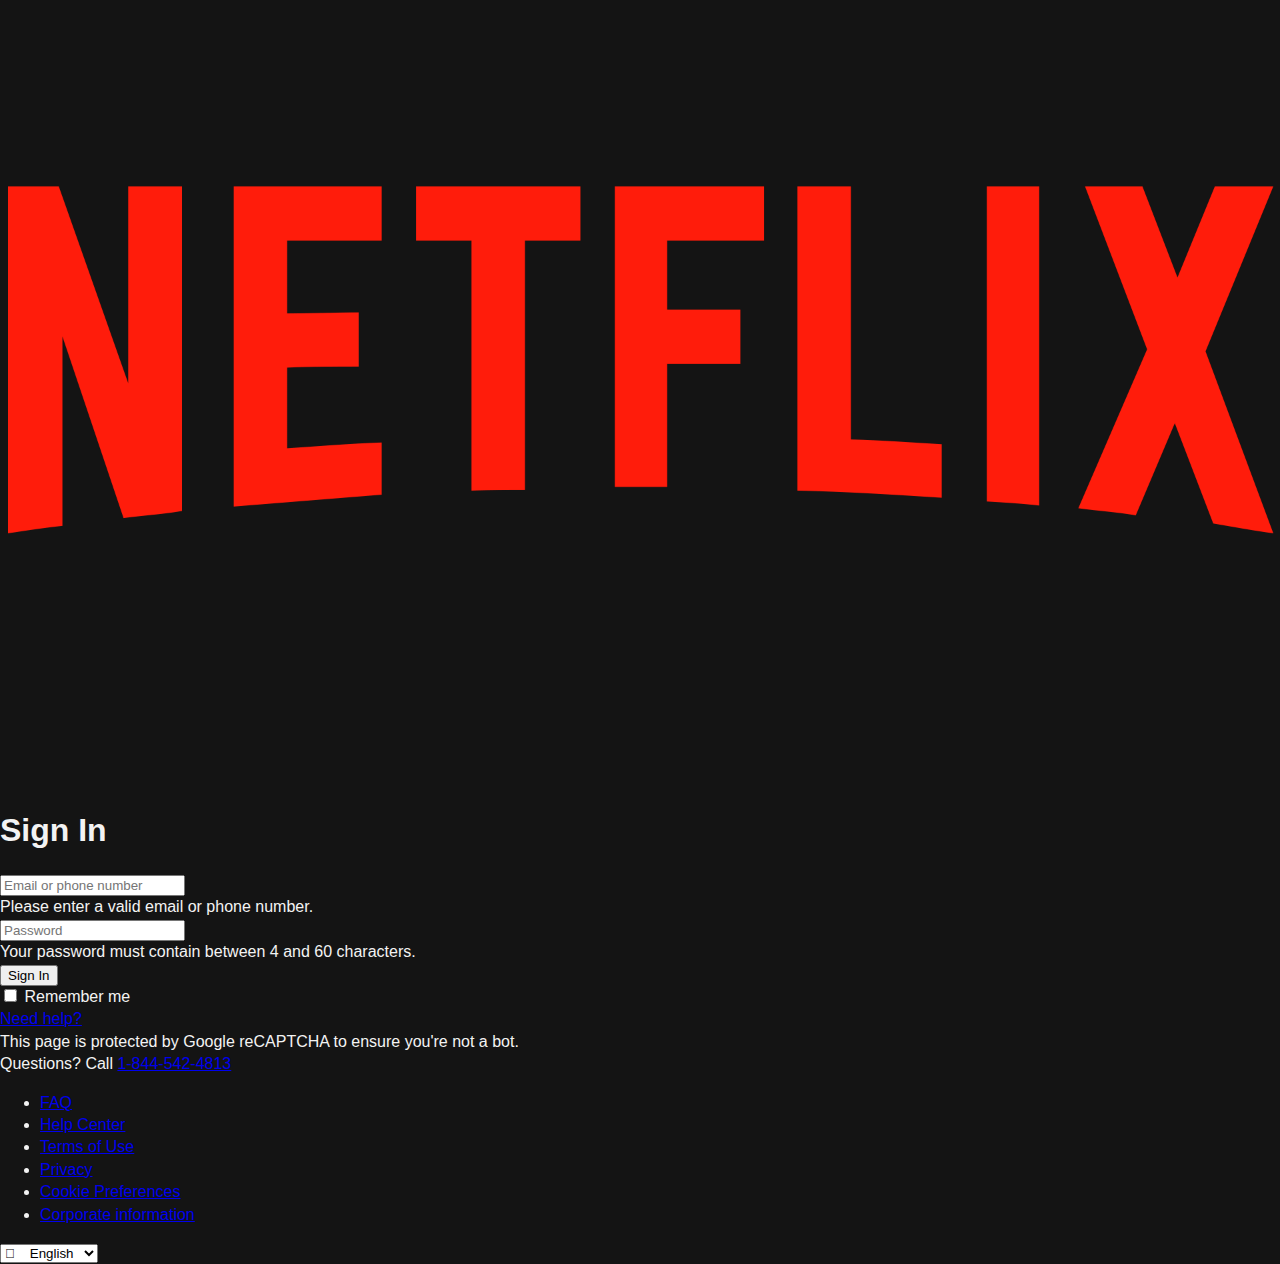
==== index.html @ 795d7b08 "login" ====
<!DOCTYPE html>
<html lang="en">
<head>
    <meta charset="UTF-8">
    <meta http-equiv="X-UA-Compatible" content="IE=edge">
    <meta name="viewport" content="width=device-width, initial-scale=1.0">
    <link rel="stylesheet" href="https://cdnjs.cloudflare.com/ajax/libs/font-awesome/5.15.3/css/all.min.css" integrity="sha512-iBBXm8fW90+nuLcSKlbmrPcLa0OT92xO1BIsZ+ywDWZCvqsWgccV3gFoRBv0z+8dLJgyAHIhR35VZc2oM/gI1w==" crossorigin="anonymous" />
    <link rel="stylesheet" href="style/stylelogin.css">
    <link rel="icon" href="img/logo.png">
    <title>Netflix</title>
    
</head>
<body>
    <div class="upper">
        <div class="logo">
            <a href="#">
                <img src="img/Netflix-Logo.png" class="img-logo"/>
            </a>
        </div>
        <div class="login-div">
            <form class="login">
                <h1>Sign In</h1>
                <div class="input-text">
                    <input type="text" id="inputEmail" name="email" placeholder="Email or phone number" onfocus="inputOnFocus(this)" onblur="inputOnBlur(this)"/>
                    <div class="warning-input" id="warningEmail">
                        Please enter a valid email or phone number.
                    </div>
                </div>
                
                <div class="input-text">
                    <input type="password" id="inputPassword" name="password" placeholder="Password" onfocus="inputOnFocus(this)" onblur="inputOnBlur(this)"/>
                    <div class="warning-input" id="warningPassword">
                        Your password must contain between 4 and 60 characters.
                    </div>
                </div>
                
                <div>
                    <button class="signin-button">Sign In</button>
                </div>
                <div class="remember-flex">
                    <div>
                        <input type="checkbox">
                        <label class="color_text">Remember me</label>
                    </div>
                    <div class="help">
                        <a class="color_text" href="#">Need help?</a>
                    </div>
                </div>
                <div class="protection color_link help">
                    This page is protected by Google reCAPTCHA to ensure you're not a bot. <a href="#"></a>
                </div>
            </form>
        </div>
    </div>
    <div class="bottom">
        <div class="bottom-width">
            Questions? Call <a href="tel:1-844-542-4813" class="tel-link">1-844-542-4813</a>
            <div>
                <ul class="bottom-flex">
                    <li class="list-bottom">
                        <a href="#" class="link-bottom">
                            FAQ
                        </a>
                    </li>
                    <li class="list-bottom">
                        <a href="#" class="link-bottom">
                            Help Center
                        </a>
                    </li>
                    <li class="list-bottom">
                        <a href="#" class="link-bottom">
                            Terms of Use
                        </a>
                    </li>
                    <li class="list-bottom">
                        <a href="#" class="link-bottom">
                            Privacy
                        </a>
                    </li>
                    <li class="list-bottom">
                        <a href="#" class="link-bottom">
                            Cookie Preferences
                        </a>
                    </li>
                    <li class="list-bottom">
                        <a href="#" class="link-bottom">
                            Corporate information
                        </a>
                    </li>
                </ul>
            </div>
            <div>
                <select class="fa select-language">
                    <option> &#xf0ac; &nbsp;&nbsp;&nbsp;English</option>
                    <option> &#xf0ac; &nbsp;&nbsp;&nbsp;Fran&ccedil;ais</option>
                </select>
            </div>
        </div>
    </div>
    <script src="js/script.js"></script>
</body>
</html>
---- style/stylelogin.css ----
/* CSS VARIABLES */
:root {
    --primary: #141414;
    --light: #F3F3F3;
    --dark: 	#686868;
  }
  
  html, body {
    width: 100vw;
    min-height: 100vh;
    margin: 0;
    padding: 0;
    background-color: var(--primary);
    color: var(--light);
    font-family: Arial, Helvetica, sans-serif;
    box-sizing: border-box;
    line-height: 1.4;
  }
  
  img {
    max-width: 100%;
  }
  
  h1 {
    padding-top: 60px;  
  }
  
  .wrapper {
    margin: 0;
    padding: 0;
  }
  
  /* HEADER */
  header {
    padding: 20px 20px 0 20px;
    position: fixed;
    top: 0;
    display: grid;  
    grid-gap:5px;
    grid-template-columns: 1fr 4fr 1fr;
    grid-template-areas: 
     "nt mn mn sb . . . "; 
    background-color: var(--primary);
    width: 100%;
    margin-bottom: 0px;  
  }
  
  .netflixLogo {
    grid-area: nt;
    object-fit: cover;
    width: 100px;
    max-height: 100%;
    
    padding-left: 30px;
    padding-top: 0px;  
  }
  
  .netflixLogo img {  
    height: 35px;     
  }
  
  #logo {
    color: #E50914;  
    margin: 0; 
    padding: 0; 
  }
  
  
  .main-nav {
    grid-area: mn;
    padding: 0 30px 0 20px;
  }
  
  .main-nav a {
    color: var(--light);
    text-decoration: none;
    margin: 5px;  
  }
  
  .main-nav a:hover {
    color: var(--dark);
  }
  
  .sub-nav {
    grid-area: sb;
    padding: 0 40px 0 40px;
  }
  
  .sub-nav a {
    color: var(--light);
    text-decoration: none;
    margin: 5px;
  }
  
  .sub-nav a:hover {
    color: var(--dark);
  }
  
  
  /* MAIN CONTIANER */
  .main-container {
    padding: 50px;
  }
  
  .box {
    display: grid;
    grid-gap: 20px;
    grid-template-columns: repeat(6, minmax(100px, 1fr));
  }
  
  .box a {
    transition: transform .3s;  
  }
  
  .box a:hover {
    transition: transform .3s;
    -ms-transform: scale(1.4);
    -webkit-transform: scale(1.4);  
    transform: scale(1.4);
  }
  
  .box img {
    border-radius: 2px;
  }
/* CSS *//* CSS */
.box {
    display: grid;
    grid-gap: 20px;
    grid-template-columns: repeat(6, minmax(100px, 1fr));
  }
  
  .item {
    position: relative;
  }
  
  .overlay {
    position: absolute;
    top: 0;
    left: 0;
    width: 100%;
    height: 100%;
    background-color: rgba(0, 0, 0, 0.8);
    color: #fff;
    display: flex;
    flex-direction: column;
    align-items: center;
    justify-content: center;
    text-align: center;
    opacity: 0;
    transition: opacity 0.3s ease;
  }
  
/* CSS */
.show {
    display: block;
  }
  
  
  
  .item:hover .overlay {
    opacity: 1;
  }
  
  

  /* */
  
  /* LINKS */
  .link {
    padding: 50px;
  }
  
  .sub-links ul {
    list-style: none;
    padding: 0;
    display: grid;
    grid-gap: 20px;
    grid-template-columns: repeat(4, 1fr);
  }
  
  .sub-links a {
    color: var(--dark);
    text-decoration: none;
  }
  
  .sub-links a:hover {
    color: var(--dark);
    text-decoration: underline;
  }
  
  .logos a{
    padding: 10px;
  }
  
  .logo {
    color: var(--dark);
  }
  
  
  /* FOOTER */
  footer {
    padding: 20px;
    text-align: center;
    color: var(--dark);
    margin: 10px;
  }
  
  /* MEDIA QUERIES */
  
  @media(max-width: 900px) {
  
    header {
      display: grid;
      grid-gap: 20px;
      grid-template-columns: repeat(2, 1fr);
      grid-template-areas: 
      "nt nt nt  .  .  . sb . . . "
      "mn mn mn mn mn mn  mn mn mn mn";
    }
  
    .box {
      display: grid;
      grid-gap: 20px;
      grid-template-columns: repeat(4, minmax(100px, 1fr));
    }
  
  }
  
  @media(max-width: 700px) {
  
    header {
      display: grid;
      grid-gap: 20px;
      grid-template-columns: repeat(2, 1fr);
      grid-template-areas: 
      "nt nt nt  .  .  . sb . . . "
      "mn mn mn mn mn mn  mn mn mn mn";
    }
  
    .box {
      display: grid;
      grid-gap: 20px;
      grid-template-columns: repeat(3, minmax(100px, 1fr));
    }
  
    .sub-links ul {
      display: grid;
      grid-gap: 20px;
      grid-template-columns: repeat(3, 1fr);
    }
     
  }
  
  @media(max-width: 500px) {
  
    .wrapper {
      font-size: 15px;
    }
  
    header {
      margin: 0;
      padding: 20px 0 0 0;
      position: static;
      display: grid;
      grid-gap: 20px;
      grid-template-columns: repeat(1, 1fr);
      grid-template-areas: 
      "nt"    
      "mn"
      "sb";
      text-align: center;
    }
  
    .netflixLogo {
      max-width: 100%;
      margin: auto;
      padding-right: 20px;
    }
  
    .main-nav {
      display: grid;
      grid-gap: 0px;
      grid-template-columns: repeat(1, 1fr);
      text-align: center;
    }
  
    h1 {
      text-align: center;
      font-size: 18px;
    }
  
   
  
    .box {
      display: grid;
      grid-gap: 20px;
      grid-template-columns: repeat(1, 1fr);
      text-align: center;    
    }
  
    .box a:hover {
      transition: transform .3s;
      -ms-transform: scale(1);
      -webkit-transform: scale(1);  
      transform: scale(1.2);
    }
  
    .logos {
      display: grid;
      grid-gap: 20px;
      grid-template-columns: repeat(2, 1fr);
      text-align: center;
    }
  
    .sub-links ul {
      display: grid;
      grid-gap: 20px;
      grid-template-columns: repeat(1, 1fr);
      text-align: center;
      font-size: 15px;
    }
  
    /* */
     
  }
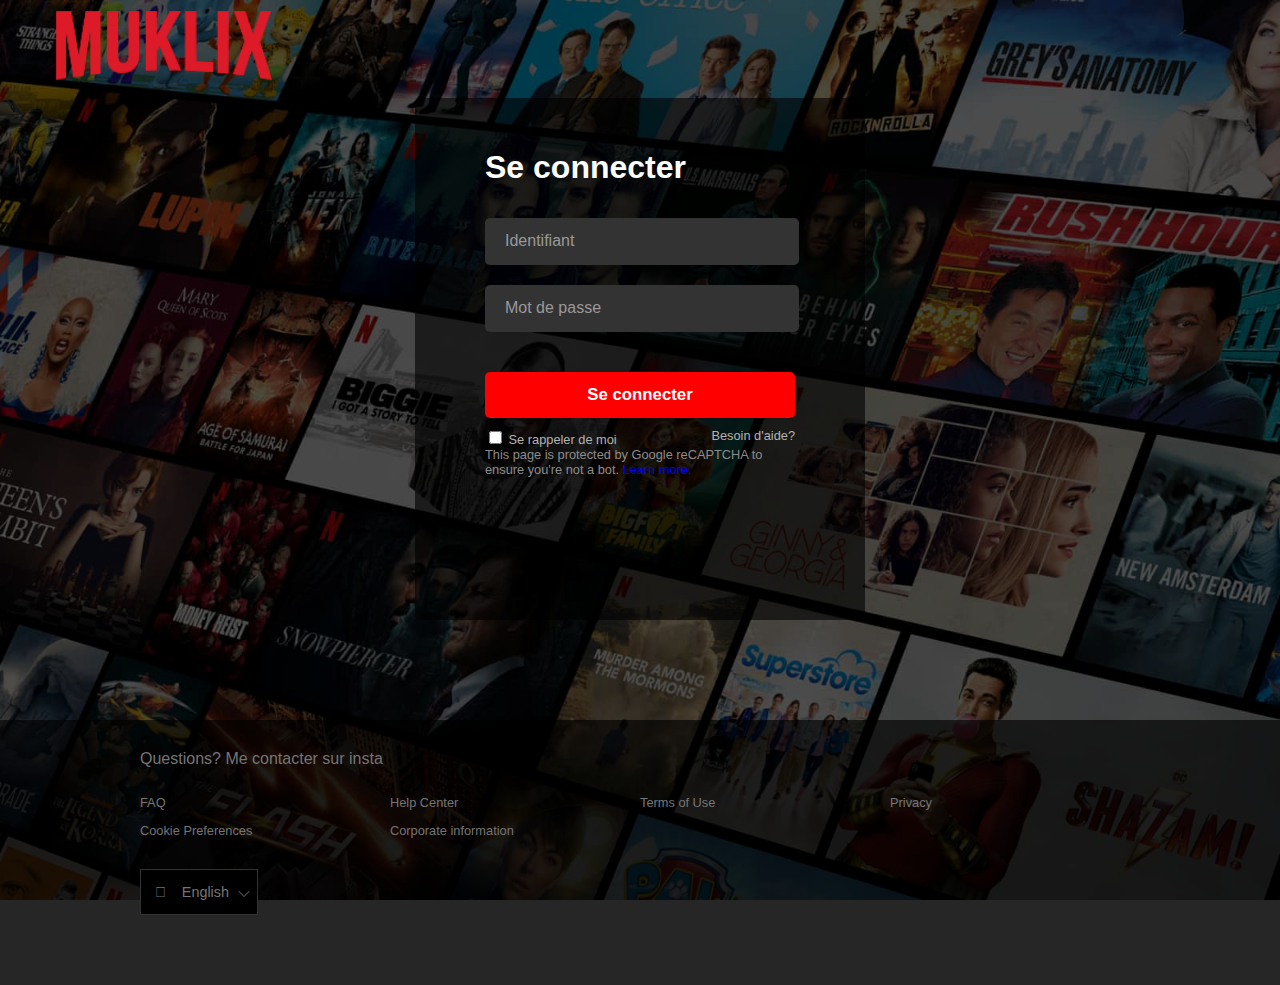
==== commit e6f65020: "FR" ====
--- a/index.html
+++ b/index.html
@@ -5,56 +5,56 @@
     <meta http-equiv="X-UA-Compatible" content="IE=edge">
     <meta name="viewport" content="width=device-width, initial-scale=1.0">
     <link rel="stylesheet" href="https://cdnjs.cloudflare.com/ajax/libs/font-awesome/5.15.3/css/all.min.css" integrity="sha512-iBBXm8fW90+nuLcSKlbmrPcLa0OT92xO1BIsZ+ywDWZCvqsWgccV3gFoRBv0z+8dLJgyAHIhR35VZc2oM/gI1w==" crossorigin="anonymous" />
-    <link rel="stylesheet" href="style/stylelogin.css">
-    <link rel="icon" href="img/logo.png">
-    <title>Netflix</title>
+    <link rel="stylesheet" href="style/style.css">
+    <link rel="icon" href="img/logomoi.png">
+    <title>Muklix</title>
     
 </head>
 <body>
     <div class="upper">
         <div class="logo">
             <a href="#">
-                <img src="img/Netflix-Logo.png" class="img-logo"/>
+                <img src="img/logomoi.png" class="img-logo"/>
             </a>
         </div>
         <div class="login-div">
             <form class="login">
-                <h1>Sign In</h1>
+                <h1>Se connecter</h1>
                 <div class="input-text">
-                    <input type="text" id="inputEmail" name="email" placeholder="Email or phone number" onfocus="inputOnFocus(this)" onblur="inputOnBlur(this)"/>
+                    <input type="text" id="inputEmail" name="email" placeholder="Identifiant" onfocus="inputOnFocus(this)" onblur="inputOnBlur(this)"/>
                     <div class="warning-input" id="warningEmail">
-                        Please enter a valid email or phone number.
+                        Identifiant incorrect
                     </div>
                 </div>
                 
                 <div class="input-text">
-                    <input type="password" id="inputPassword" name="password" placeholder="Password" onfocus="inputOnFocus(this)" onblur="inputOnBlur(this)"/>
+                    <input type="password" id="inputPassword" name="password" placeholder="Mot de passe" onfocus="inputOnFocus(this)" onblur="inputOnBlur(this)"/>
                     <div class="warning-input" id="warningPassword">
-                        Your password must contain between 4 and 60 characters.
+                        Mot de passe incorrect
                     </div>
                 </div>
                 
                 <div>
-                    <button class="signin-button">Sign In</button>
+                    <button class="signin-button">Se connecter</button>
                 </div>
                 <div class="remember-flex">
                     <div>
                         <input type="checkbox">
-                        <label class="color_text">Remember me</label>
+                        <label class="color_text">Se rappeler de moi</label>
                     </div>
                     <div class="help">
-                        <a class="color_text" href="#">Need help?</a>
+                        <a class="color_text" href="#">Besoin d'aide?</a>
                     </div>
                 </div>
                 <div class="protection color_link help">
-                    This page is protected by Google reCAPTCHA to ensure you're not a bot. <a href="#"></a>
+                    This page is protected by Google reCAPTCHA to ensure you're not a bot. <a href="#">Learn more.</a>
                 </div>
             </form>
         </div>
     </div>
     <div class="bottom">
         <div class="bottom-width">
-            Questions? Call <a href="tel:1-844-542-4813" class="tel-link">1-844-542-4813</a>
+            Questions? Me contacter sur <a href="tel:1-844-542-4813" class="tel-link">insta</a>
             <div>
                 <ul class="bottom-flex">
                     <li class="list-bottom">
--- a/style/style.css
+++ b/style/style.css
@@ -0,0 +1,256 @@
+body{
+    margin: 0;
+    padding: 0;
+    background: url("../img/background.jpg") no-repeat center center fixed; 
+    -webkit-background-size: cover;
+    -moz-background-size: cover;
+    -o-background-size: cover;
+    background-size: cover;
+    font-family: 'Helvetica Neue',Helvetica,Arial,sans-serif;
+}
+
+.img-logo{
+    height: 94px;
+    margin-left: 45px;
+}
+
+.upper{
+    background-color: rgba(0, 0, 0, 0.6);
+    padding-bottom: 100px;
+}
+
+.bottom{
+    background-color: rgba(0, 0, 0, 0.85);
+    color: #757575;
+    
+}
+
+.bottom-width{
+    max-width: 1000px;
+    margin: 0 auto;
+    padding: 30px;
+}
+
+.bottom-flex{
+    display: flex;
+    flex-wrap: wrap;
+    padding: 15px 0 0 0;
+    margin-block-start: 0;
+    margin-block-end: 0;
+}
+
+.bottom-flex li{
+    list-style: none;
+}
+
+.list-bottom{
+    width: 25%;
+    margin-top: 10px;
+}
+
+.link-bottom{
+    text-decoration: none;
+    color: #757575;
+    font-size: 0.8rem;
+}
+
+.link-bottom:hover{
+    text-decoration: underline;
+    
+}
+
+.login{
+    margin: 0 auto;
+    width: 310px;
+    background-color: rgba(0, 0, 0, 0.6);
+    border-radius: 5px;
+    padding: 30px 70px 143px 70px;
+}
+
+.login h1{
+    color: white;
+    padding-bottom: 10px;
+}
+
+.input-text{
+    margin-bottom: 20px;
+}
+
+.input-text input{
+    width: 100%;
+    height: 45px;
+    background-color: #333;
+    color: white;
+    border-radius:5px;
+    border: none;
+    outline: transparent;
+    text-indent: 18px;
+}
+
+.input-text input::-webkit-input-placeholder {
+    font-size: 1rem;
+    color: #999;
+}
+
+.input-text input::-moz-placeholder {
+    font-size: 1rem;
+    color: #999;
+    text-indent: 40px;
+}
+
+.signin-button{
+    margin-top: 20px;
+    width: 100%;
+    padding: 13px;
+    border-radius: 5px;
+    background-color: red;
+    color:white;
+    border:none;
+    font-weight: bold;
+    font-size: 1.05rem;
+    cursor: pointer;
+}
+
+.remember-flex{
+    display: flex;
+    justify-content: space-between;
+    margin-top: 10px;
+    font-size: 0.8rem;
+}
+
+.color_text{
+    color: #b3b3b3;
+}
+
+.color_link{
+    color: #737373;
+}
+
+.signup-link{
+    color: white;
+    text-decoration: none;
+}
+
+.warning-input{
+    display: none;
+    color:#e87c03;
+    margin-top: 0;
+    font-size: 0.8rem;
+    margin-top: 6px;
+}
+
+.signup-link:hover{
+    text-decoration: underline;
+}
+
+.face_icon{
+    color: #3b5998;
+    margin-right: 6px;
+    font-size: 20px;
+}
+
+.log_face{
+    text-decoration: none;
+    margin-left: 10px;
+    font-size: 0.8rem;
+}
+
+.login-face{
+    margin: 50px 0 15px 0;
+    vertical-align: middle;
+    color: #8c8c8c;
+}
+
+.new-members{
+    margin-bottom: 10px;
+    color: #8c8c8c;
+}
+
+.help a{
+    text-decoration: none;
+}
+.help a:hover{
+    text-decoration: underline;
+}
+
+.protection{
+    font-size: 0.8rem;
+    color: #8c8c8c;
+}
+
+.protection a{
+    text-decoration: none;
+}
+
+.protection a:hover{
+    text-decoration: underline;
+}
+
+.tel-link{
+    text-decoration: none;
+    color: #757575;
+}
+
+.tel-link:hover{
+    text-decoration: underline;
+}
+
+.select-language{
+    -webkit-appearance: none;
+    -moz-appearance: none;
+    background: url("[data-uri]");
+    background-size: 12px;
+    background-position-x: calc(100% - 7px);
+    background-position-y: calc(100% - 14px);
+    background-repeat: no-repeat;
+    background-color: #000;
+    color:#757575;
+    padding: 14px 20px 14px 14px;
+    margin: 30px 0 40px 0;
+    font-size: 0.9rem;
+    min-height: 40px;
+    border: 1px solid #333;
+}
+
+.select-language option{
+    padding-left: 10px; 
+}
+
+@media screen and (max-width: 740px){
+    body{
+        background: black;
+    }
+
+    .img-logo {
+        margin-left: 22px;
+    }
+
+    .login{
+        padding: 0 10px 0 10px;
+        width: 100%;
+    }
+
+    .login-div{
+        width: 90%;
+        margin: 0 auto;
+    }
+
+    .bottom {
+        border-top: 1px solid #737373;
+    }
+
+    .upper{
+        padding-bottom: 93px;
+    }
+
+    .list-bottom{
+        width: 33%;
+    }
+}
+
+@media screen and (max-width: 500px){
+    .list-bottom{
+        width: 50%;
+    }
+}
+
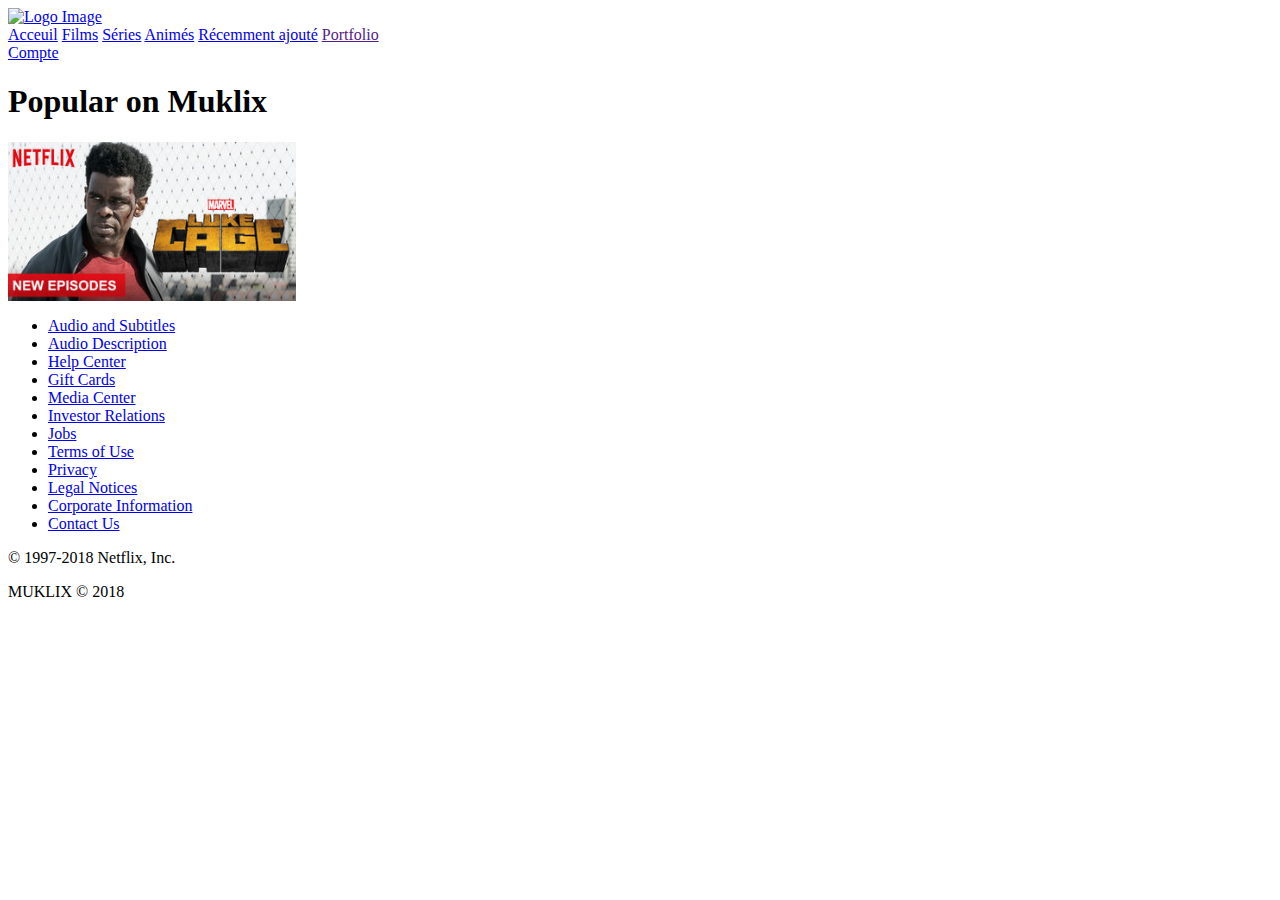
==== commit b564c98b: "link bdd" ====
--- a/index.html
+++ b/index.html
@@ -1,102 +1,116 @@
-<!DOCTYPE html>
-<html lang="en">
+<html>
+
 <head>
-    <meta charset="UTF-8">
+    <meta charset="utf-8" />
     <meta http-equiv="X-UA-Compatible" content="IE=edge">
-    <meta name="viewport" content="width=device-width, initial-scale=1.0">
-    <link rel="stylesheet" href="https://cdnjs.cloudflare.com/ajax/libs/font-awesome/5.15.3/css/all.min.css" integrity="sha512-iBBXm8fW90+nuLcSKlbmrPcLa0OT92xO1BIsZ+ywDWZCvqsWgccV3gFoRBv0z+8dLJgyAHIhR35VZc2oM/gI1w==" crossorigin="anonymous" />
-    <link rel="stylesheet" href="style/style.css">
-    <link rel="icon" href="img/logomoi.png">
-    <title>Muklix</title>
-    
+    <title>MUKLIX</title>
+    <meta name="viewport" content="width=device-width, initial-scale=1">
+    <link rel="stylesheet" href="style.css">
+    <script defer src="https://use.fontawesome.com/releases/v5.1.0/js/all.js"
+        integrity="sha384-3LK/3kTpDE/Pkp8gTNp2gR/2gOiwQ6QaO7Td0zV76UFJVhqLl4Vl3KL1We6q6wR9"
+        crossorigin="anonymous"></script>
+
 </head>
+
 <body>
-    <div class="upper">
-        <div class="logo">
-            <a href="#">
-                <img src="img/logomoi.png" class="img-logo"/>
-            </a>
-        </div>
-        <div class="login-div">
-            <form class="login">
-                <h1>Se connecter</h1>
-                <div class="input-text">
-                    <input type="text" id="inputEmail" name="email" placeholder="Identifiant" onfocus="inputOnFocus(this)" onblur="inputOnBlur(this)"/>
-                    <div class="warning-input" id="warningEmail">
-                        Identifiant incorrect
-                    </div>
+    <div class="wrapper">
+
+        <!-- HEADER -->
+        <header>
+            <div class="netflixLogo">
+                <a id="logo" href="#home"><img src="img/logomoi.PNG?raw=true" alt="Logo Image"></a>
+            </div>
+            <nav class="main-nav">
+                <a href="#home">Acceuil</a>
+                <a href="#tvShows">Films</a>
+                <a href="#movies">Séries</a>
+                <a href="#originals">Animés</a>
+                <a href="#">Récemment ajouté</a>
+                <a target="_blank" href="">Portfolio</a>
+            </nav>
+            <nav class="sub-nav">
+                <a href="#"><i class="fas fa-search sub-nav-logo"></i></a>
+                <a href="#"><i class="fas fa-bell sub-nav-logo"></i></a>
+                <a href="#">Compte</a>
+            </nav>
+        </header>
+        <!-- END OF HEADER -->
+
+        <!-- MAIN CONTAINER -->
+        <section class="main-container">
+            <div class="location" id="home">
+                <h1 id="home">Popular on Muklix</h1>
+                <!-- Exemple de modification de code HTML -->
+                <div class="box">
+                    <a href=""><img src="img/t1.PNG?raw=true" alt=""></a>
+                <!--  <a href=""><img src="img/p2.PNG?raw=true" alt=""></a>
+            <a href=""><img src="img/p3.PNG?raw=true" alt=""></a>
+            <a href=""><img src="img/p4.PNG?raw=true" alt=""></a>
+            <a href=""><img src="img/p5.PNG?raw=true" alt=""></a>
+            <a href=""><img src="img/p6.PNG?raw=true" alt=""></a>
+          <a href=""><img src="img/p7.PNG?raw=true" alt=""></a>
+            <a href=""><img src="img/p8.PNG?raw=true" alt=""></a>
+            <a href=""><img src="img/p9.PNG?raw=true" alt=""></a>
+            <a href=""><img src="img/p10.PNG?raw=true" alt=""></a>
+            <a href=""><img src="img/p11.PNG?raw=true" alt=""></a>
+            <a href=""><img src="img/p12.PNG?raw=true" alt=""></a>      -->
+            </div>
+
+
+
+
+
+            <!-- END OF MAIN CONTAINER -->
+
+            <!-- LINKS -->
+            <section class="link">
+                <div class="logos">
+                    <a href="#"><i class="fab fa-facebook-square fa-2x logo"></i></a>
+                    <a href="#"><i class="fab fa-instagram fa-2x logo"></i></a>
+                    <a href="#"><i class="fab fa-twitter fa-2x logo"></i></a>
+                    <a href="#"><i class="fab fa-youtube fa-2x logo"></i></a>
                 </div>
-                
-                <div class="input-text">
-                    <input type="password" id="inputPassword" name="password" placeholder="Mot de passe" onfocus="inputOnFocus(this)" onblur="inputOnBlur(this)"/>
-                    <div class="warning-input" id="warningPassword">
-                        Mot de passe incorrect
-                    </div>
+                <div class="sub-links">
+                    <ul>
+                        <li><a href="#">Audio and Subtitles</a></li>
+                        <li><a href="#">Audio Description</a></li>
+                        <li><a href="#">Help Center</a></li>
+                        <li><a href="#">Gift Cards</a></li>
+                        <li><a href="#">Media Center</a></li>
+                        <li><a href="#">Investor Relations</a></li>
+                        <li><a href="#">Jobs</a></li>
+                        <li><a href="#">Terms of Use</a></li>
+                        <li><a href="#">Privacy</a></li>
+                        <li><a href="#">Legal Notices</a></li>
+                        <li><a href="#">Corporate Information</a></li>
+                        <li><a href="#">Contact Us</a></li>
+                    </ul>
                 </div>
-                
-                <div>
-                    <button class="signin-button">Se connecter</button>
-                </div>
-                <div class="remember-flex">
-                    <div>
-                        <input type="checkbox">
-                        <label class="color_text">Se rappeler de moi</label>
-                    </div>
-                    <div class="help">
-                        <a class="color_text" href="#">Besoin d'aide?</a>
-                    </div>
-                </div>
-                <div class="protection color_link help">
-                    This page is protected by Google reCAPTCHA to ensure you're not a bot. <a href="#">Learn more.</a>
-                </div>
-            </form>
-        </div>
+            </section>
+            <!-- END OF LINKS -->
+
+            <!-- FOOTER -->
+            <footer>
+                <p>&copy 1997-2018 Netflix, Inc.</p>
+                <p>MUKLIX &copy 2018</p>
+            </footer>
     </div>
-    <div class="bottom">
-        <div class="bottom-width">
-            Questions? Me contacter sur <a href="tel:1-844-542-4813" class="tel-link">insta</a>
-            <div>
-                <ul class="bottom-flex">
-                    <li class="list-bottom">
-                        <a href="#" class="link-bottom">
-                            FAQ
-                        </a>
-                    </li>
-                    <li class="list-bottom">
-                        <a href="#" class="link-bottom">
-                            Help Center
-                        </a>
-                    </li>
-                    <li class="list-bottom">
-                        <a href="#" class="link-bottom">
-                            Terms of Use
-                        </a>
-                    </li>
-                    <li class="list-bottom">
-                        <a href="#" class="link-bottom">
-                            Privacy
-                        </a>
-                    </li>
-                    <li class="list-bottom">
-                        <a href="#" class="link-bottom">
-                            Cookie Preferences
-                        </a>
-                    </li>
-                    <li class="list-bottom">
-                        <a href="#" class="link-bottom">
-                            Corporate information
-                        </a>
-                    </li>
-                </ul>
-            </div>
-            <div>
-                <select class="fa select-language">
-                    <option> &#xf0ac; &nbsp;&nbsp;&nbsp;English</option>
-                    <option> &#xf0ac; &nbsp;&nbsp;&nbsp;Fran&ccedil;ais</option>
-                </select>
-            </div>
-        </div>
-    </div>
-    <script src="js/script.js"></script>
+    <script>
+        // JavaScript
+        const items = document.querySelectorAll('.box a');
+
+        items.forEach(item => {
+            item.addEventListener('click', () => {
+                const info = item.nextElementSibling;
+                info.classList.toggle('show');
+            });
+        });
+
+
+
+
+    </script>
+
 </body>
+
 </html>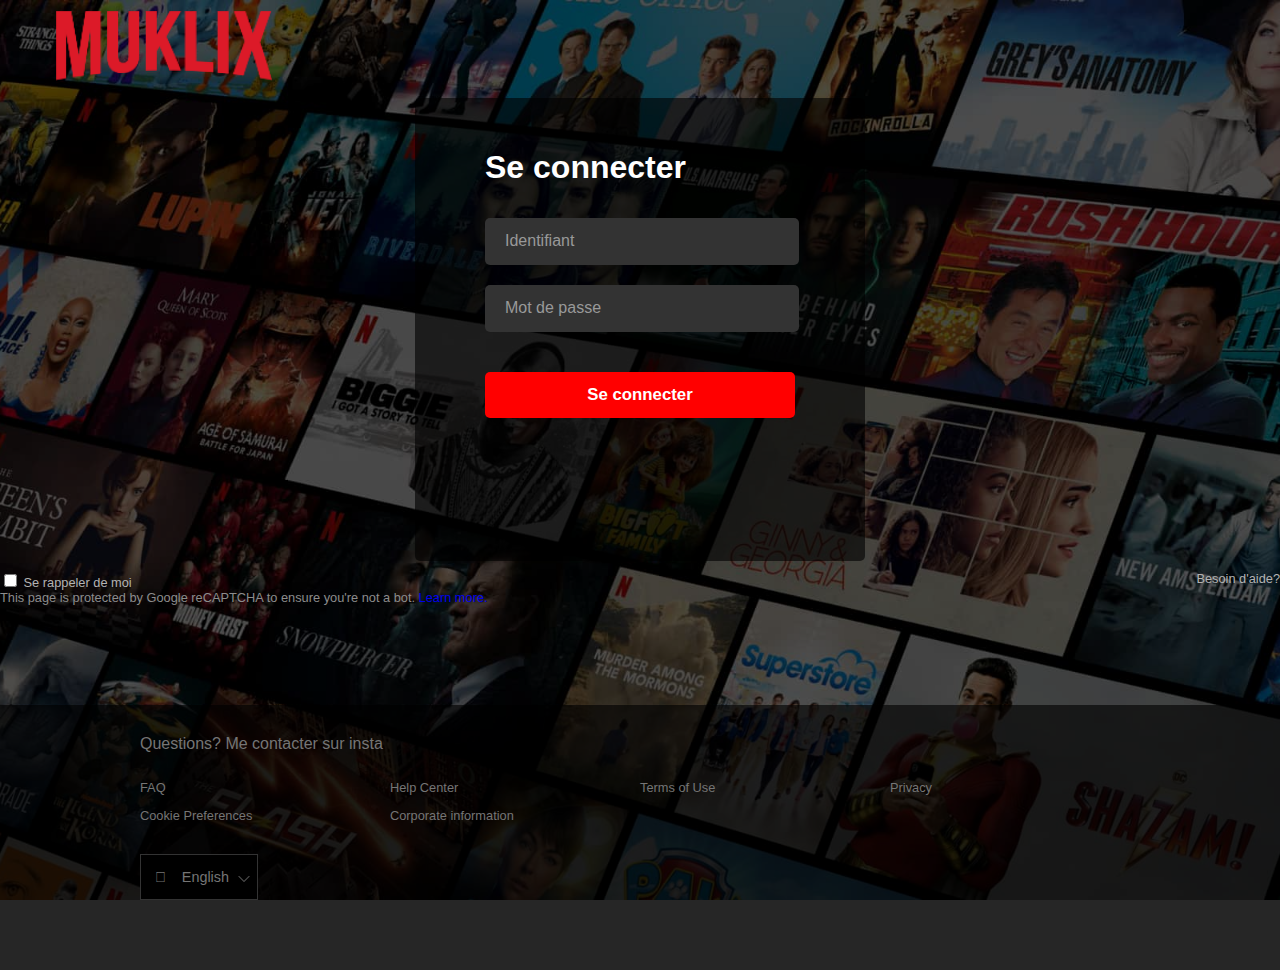
==== commit b2e5e614: "index" ====
--- a/index.html
+++ b/index.html
@@ -1,116 +1,138 @@
-<html>
 
-<head>
-    <meta charset="utf-8" />
-    <meta http-equiv="X-UA-Compatible" content="IE=edge">
-    <title>MUKLIX</title>
-    <meta name="viewport" content="width=device-width, initial-scale=1">
-    <link rel="stylesheet" href="style.css">
-    <script defer src="https://use.fontawesome.com/releases/v5.1.0/js/all.js"
-        integrity="sha384-3LK/3kTpDE/Pkp8gTNp2gR/2gOiwQ6QaO7Td0zV76UFJVhqLl4Vl3KL1We6q6wR9"
-        crossorigin="anonymous"></script>
-
-</head>
-
-<body>
-    <div class="wrapper">
-
-        <!-- HEADER -->
-        <header>
-            <div class="netflixLogo">
-                <a id="logo" href="#home"><img src="img/logomoi.PNG?raw=true" alt="Logo Image"></a>
-            </div>
-            <nav class="main-nav">
-                <a href="#home">Acceuil</a>
-                <a href="#tvShows">Films</a>
-                <a href="#movies">Séries</a>
-                <a href="#originals">Animés</a>
-                <a href="#">Récemment ajouté</a>
-                <a target="_blank" href="">Portfolio</a>
-            </nav>
-            <nav class="sub-nav">
-                <a href="#"><i class="fas fa-search sub-nav-logo"></i></a>
-                <a href="#"><i class="fas fa-bell sub-nav-logo"></i></a>
-                <a href="#">Compte</a>
-            </nav>
-        </header>
-        <!-- END OF HEADER -->
-
-        <!-- MAIN CONTAINER -->
-        <section class="main-container">
-            <div class="location" id="home">
-                <h1 id="home">Popular on Muklix</h1>
-                <!-- Exemple de modification de code HTML -->
-                <div class="box">
-                    <a href=""><img src="img/t1.PNG?raw=true" alt=""></a>
-                <!--  <a href=""><img src="img/p2.PNG?raw=true" alt=""></a>
-            <a href=""><img src="img/p3.PNG?raw=true" alt=""></a>
-            <a href=""><img src="img/p4.PNG?raw=true" alt=""></a>
-            <a href=""><img src="img/p5.PNG?raw=true" alt=""></a>
-            <a href=""><img src="img/p6.PNG?raw=true" alt=""></a>
-          <a href=""><img src="img/p7.PNG?raw=true" alt=""></a>
-            <a href=""><img src="img/p8.PNG?raw=true" alt=""></a>
-            <a href=""><img src="img/p9.PNG?raw=true" alt=""></a>
-            <a href=""><img src="img/p10.PNG?raw=true" alt=""></a>
-            <a href=""><img src="img/p11.PNG?raw=true" alt=""></a>
-            <a href=""><img src="img/p12.PNG?raw=true" alt=""></a>      -->
-            </div>
+<!--
 
 
 
+?php
+$bdd = new PDO('mysql:host=localhost;dbname=muklix', 'root', '');
+//si le formulaire est envoyé
+if(isset($_POST['envoi'])){
+    //si les champs sont remplis
+    if(!empty($_POST['identifiant']) && !empty($_POST['password'])){
+        //on récupère les données
+        $identifiant = htmlspecialchars($_POST['identifiant']);
+        $password = $_POST['password'];
+        //on vérifie si l'identifiant existe
+        $req = $bdd->prepare('SELECT * FROM account WHERE id = ? and password = ?');
+        $req->execute(array($identifiant, $password));
+
+        if($recupUser->rowCount() >0){
+            $_SESSION['id'] = $recupUser->fetch()['id'];
+            $_SESSION['pseudo'] = $recupUser->fetch()['pseudo'];
+            $_SESSION['password'] = $recupUser->fetch()['password'];
+            header('Location: connected.html');
+        } else {
+            echo 'Identifiant ou mot de passe incorrect';
+        }
+
+    } else {
+            //sinon on affiche un message d'erreur
+            $erreur = 'Identifiant ou mot de passe incorrect';
+    }
+}?>-->
 
 
-            <!-- END OF MAIN CONTAINER -->
-
-            <!-- LINKS -->
-            <section class="link">
-                <div class="logos">
-                    <a href="#"><i class="fab fa-facebook-square fa-2x logo"></i></a>
-                    <a href="#"><i class="fab fa-instagram fa-2x logo"></i></a>
-                    <a href="#"><i class="fab fa-twitter fa-2x logo"></i></a>
-                    <a href="#"><i class="fab fa-youtube fa-2x logo"></i></a>
+<!DOCTYPE html>
+<html lang="fr">
+<head>
+    <meta charset="UTF-8">
+    <meta http-equiv="X-UA-Compatible" content="IE=edge">
+    <meta name="viewport" content="width=device-width, initial-scale=1.0">
+    <link rel="stylesheet" href="https://cdnjs.cloudflare.com/ajax/libs/font-awesome/5.15.3/css/all.min.css" integrity="sha512-iBBXm8fW90+nuLcSKlbmrPcLa0OT92xO1BIsZ+ywDWZCvqsWgccV3gFoRBv0z+8dLJgyAHIhR35VZc2oM/gI1w==" crossorigin="anonymous" />
+    <link rel="stylesheet" href="style/style.css">
+    <link rel="icon" href="img/logomoi.png">
+    <title>Muklix</title>
+    
+</head>
+<body>
+    <div class="upper">
+        <div class="logo">
+            <a href="#">
+                <img src="img/logomoi.png" class="img-logo"/>
+            </a>
+        </div>
+        <div class="login-div">
+            <form class="login">
+                <h1>Se connecter</h1>
+                <div class="input-text">
+                    <form method="POST" action="">
+                    <input type="text" id="inputEmail" name="identifiant" placeholder="Identifiant" onfocus="inputOnFocus(this)" onblur="inputOnBlur(this)"/>
+                    <div class="warning-input" id="warningEmail">
+                        Identifiant incorrect
+                    </div>
                 </div>
-                <div class="sub-links">
-                    <ul>
-                        <li><a href="#">Audio and Subtitles</a></li>
-                        <li><a href="#">Audio Description</a></li>
-                        <li><a href="#">Help Center</a></li>
-                        <li><a href="#">Gift Cards</a></li>
-                        <li><a href="#">Media Center</a></li>
-                        <li><a href="#">Investor Relations</a></li>
-                        <li><a href="#">Jobs</a></li>
-                        <li><a href="#">Terms of Use</a></li>
-                        <li><a href="#">Privacy</a></li>
-                        <li><a href="#">Legal Notices</a></li>
-                        <li><a href="#">Corporate Information</a></li>
-                        <li><a href="#">Contact Us</a></li>
-                    </ul>
+                
+                <div class="input-text">
+                    <input type="password" id="inputPassword" name="password" placeholder="Mot de passe" onfocus="inputOnFocus(this)" onblur="inputOnBlur(this)"/>
+                    <div class="warning-input" id="warningPassword">
+                        Mot de passe incorrect
+                    </div>
                 </div>
-            </section>
-            <!-- END OF LINKS -->
-
-            <!-- FOOTER -->
-            <footer>
-                <p>&copy 1997-2018 Netflix, Inc.</p>
-                <p>MUKLIX &copy 2018</p>
-            </footer>
+                
+                <div>
+                    <button class="signin-button" type="submit" name="send">Se connecter</button>
+                </div>
+                </form>
+                <div class="remember-flex">
+                    <div>
+                        <input type="checkbox">
+                        <label class="color_text">Se rappeler de moi</label>
+                    </div>
+                    <div class="help">
+                        <a class="color_text" href="#">Besoin d'aide?</a>
+                    </div>
+                </div>
+                <div class="protection color_link help">
+                    This page is protected by Google reCAPTCHA to ensure you're not a bot. <a href="#">Learn more.</a>
+                </div>
+            </form>
+        </div>
     </div>
-    <script>
-        // JavaScript
-        const items = document.querySelectorAll('.box a');
-
-        items.forEach(item => {
-            item.addEventListener('click', () => {
-                const info = item.nextElementSibling;
-                info.classList.toggle('show');
-            });
-        });
-
-
-
-
-    </script>
-
+    <div class="bottom">
+        <div class="bottom-width">
+            Questions? Me contacter sur <a href="tel:1-844-542-4813" class="tel-link">insta</a>
+            <div>
+                <ul class="bottom-flex">
+                    <li class="list-bottom">
+                        <a href="#" class="link-bottom">
+                            FAQ
+                        </a>
+                    </li>
+                    <li class="list-bottom">
+                        <a href="#" class="link-bottom">
+                            Help Center
+                        </a>
+                    </li>
+                    <li class="list-bottom">
+                        <a href="#" class="link-bottom">
+                            Terms of Use
+                        </a>
+                    </li>
+                    <li class="list-bottom">
+                        <a href="#" class="link-bottom">
+                            Privacy
+                        </a>
+                    </li>
+                    <li class="list-bottom">
+                        <a href="#" class="link-bottom">
+                            Cookie Preferences
+                        </a>
+                    </li>
+                    <li class="list-bottom">
+                        <a href="#" class="link-bottom">
+                            Corporate information
+                        </a>
+                    </li>
+                </ul>
+            </div>
+            <div>
+                <select class="fa select-language">
+                    <option> &#xf0ac; &nbsp;&nbsp;&nbsp;English</option>
+                    <option> &#xf0ac; &nbsp;&nbsp;&nbsp;Fran&ccedil;ais</option>
+                </select>
+            </div>
+        </div>
+    </div>
+    <script src="js/script.js"></script>
 </body>
-
 </html>--- a/style/style.css
+++ b/style/style.css
@@ -0,0 +1,256 @@
+body{
+    margin: 0;
+    padding: 0;
+    background: url("../img/background.jpg") no-repeat center center fixed; 
+    -webkit-background-size: cover;
+    -moz-background-size: cover;
+    -o-background-size: cover;
+    background-size: cover;
+    font-family: 'Helvetica Neue',Helvetica,Arial,sans-serif;
+}
+
+.img-logo{
+    height: 94px;
+    margin-left: 45px;
+}
+
+.upper{
+    background-color: rgba(0, 0, 0, 0.6);
+    padding-bottom: 100px;
+}
+
+.bottom{
+    background-color: rgba(0, 0, 0, 0.85);
+    color: #757575;
+    
+}
+
+.bottom-width{
+    max-width: 1000px;
+    margin: 0 auto;
+    padding: 30px;
+}
+
+.bottom-flex{
+    display: flex;
+    flex-wrap: wrap;
+    padding: 15px 0 0 0;
+    margin-block-start: 0;
+    margin-block-end: 0;
+}
+
+.bottom-flex li{
+    list-style: none;
+}
+
+.list-bottom{
+    width: 25%;
+    margin-top: 10px;
+}
+
+.link-bottom{
+    text-decoration: none;
+    color: #757575;
+    font-size: 0.8rem;
+}
+
+.link-bottom:hover{
+    text-decoration: underline;
+    
+}
+
+.login{
+    margin: 0 auto;
+    width: 310px;
+    background-color: rgba(0, 0, 0, 0.6);
+    border-radius: 5px;
+    padding: 30px 70px 143px 70px;
+}
+
+.login h1{
+    color: white;
+    padding-bottom: 10px;
+}
+
+.input-text{
+    margin-bottom: 20px;
+}
+
+.input-text input{
+    width: 100%;
+    height: 45px;
+    background-color: #333;
+    color: white;
+    border-radius:5px;
+    border: none;
+    outline: transparent;
+    text-indent: 18px;
+}
+
+.input-text input::-webkit-input-placeholder {
+    font-size: 1rem;
+    color: #999;
+}
+
+.input-text input::-moz-placeholder {
+    font-size: 1rem;
+    color: #999;
+    text-indent: 40px;
+}
+
+.signin-button{
+    margin-top: 20px;
+    width: 100%;
+    padding: 13px;
+    border-radius: 5px;
+    background-color: red;
+    color:white;
+    border:none;
+    font-weight: bold;
+    font-size: 1.05rem;
+    cursor: pointer;
+}
+
+.remember-flex{
+    display: flex;
+    justify-content: space-between;
+    margin-top: 10px;
+    font-size: 0.8rem;
+}
+
+.color_text{
+    color: #b3b3b3;
+}
+
+.color_link{
+    color: #737373;
+}
+
+.signup-link{
+    color: white;
+    text-decoration: none;
+}
+
+.warning-input{
+    display: none;
+    color:#e87c03;
+    margin-top: 0;
+    font-size: 0.8rem;
+    margin-top: 6px;
+}
+
+.signup-link:hover{
+    text-decoration: underline;
+}
+
+.face_icon{
+    color: #3b5998;
+    margin-right: 6px;
+    font-size: 20px;
+}
+
+.log_face{
+    text-decoration: none;
+    margin-left: 10px;
+    font-size: 0.8rem;
+}
+
+.login-face{
+    margin: 50px 0 15px 0;
+    vertical-align: middle;
+    color: #8c8c8c;
+}
+
+.new-members{
+    margin-bottom: 10px;
+    color: #8c8c8c;
+}
+
+.help a{
+    text-decoration: none;
+}
+.help a:hover{
+    text-decoration: underline;
+}
+
+.protection{
+    font-size: 0.8rem;
+    color: #8c8c8c;
+}
+
+.protection a{
+    text-decoration: none;
+}
+
+.protection a:hover{
+    text-decoration: underline;
+}
+
+.tel-link{
+    text-decoration: none;
+    color: #757575;
+}
+
+.tel-link:hover{
+    text-decoration: underline;
+}
+
+.select-language{
+    -webkit-appearance: none;
+    -moz-appearance: none;
+    background: url("[data-uri]");
+    background-size: 12px;
+    background-position-x: calc(100% - 7px);
+    background-position-y: calc(100% - 14px);
+    background-repeat: no-repeat;
+    background-color: #000;
+    color:#757575;
+    padding: 14px 20px 14px 14px;
+    margin: 30px 0 40px 0;
+    font-size: 0.9rem;
+    min-height: 40px;
+    border: 1px solid #333;
+}
+
+.select-language option{
+    padding-left: 10px; 
+}
+
+@media screen and (max-width: 740px){
+    body{
+        background: black;
+    }
+
+    .img-logo {
+        margin-left: 22px;
+    }
+
+    .login{
+        padding: 0 10px 0 10px;
+        width: 100%;
+    }
+
+    .login-div{
+        width: 90%;
+        margin: 0 auto;
+    }
+
+    .bottom {
+        border-top: 1px solid #737373;
+    }
+
+    .upper{
+        padding-bottom: 93px;
+    }
+
+    .list-bottom{
+        width: 33%;
+    }
+}
+
+@media screen and (max-width: 500px){
+    .list-bottom{
+        width: 50%;
+    }
+}
+
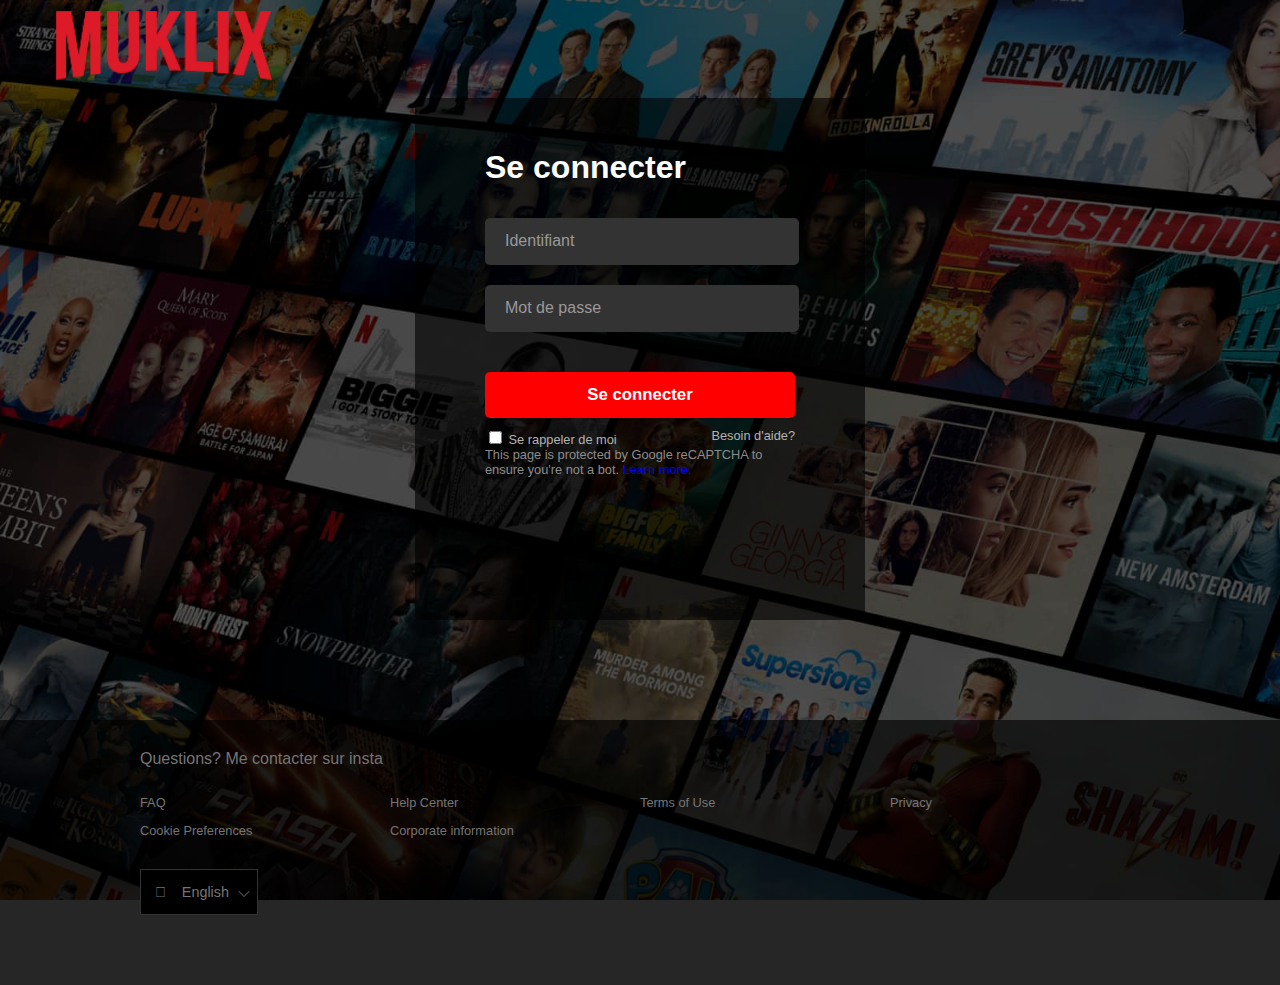
==== commit 2b2d8dab: "fix form" ====
--- a/index.html
+++ b/index.html
@@ -72,7 +72,6 @@
                 <div>
                     <button class="signin-button" type="submit" name="send">Se connecter</button>
                 </div>
-                </form>
                 <div class="remember-flex">
                     <div>
                         <input type="checkbox">
